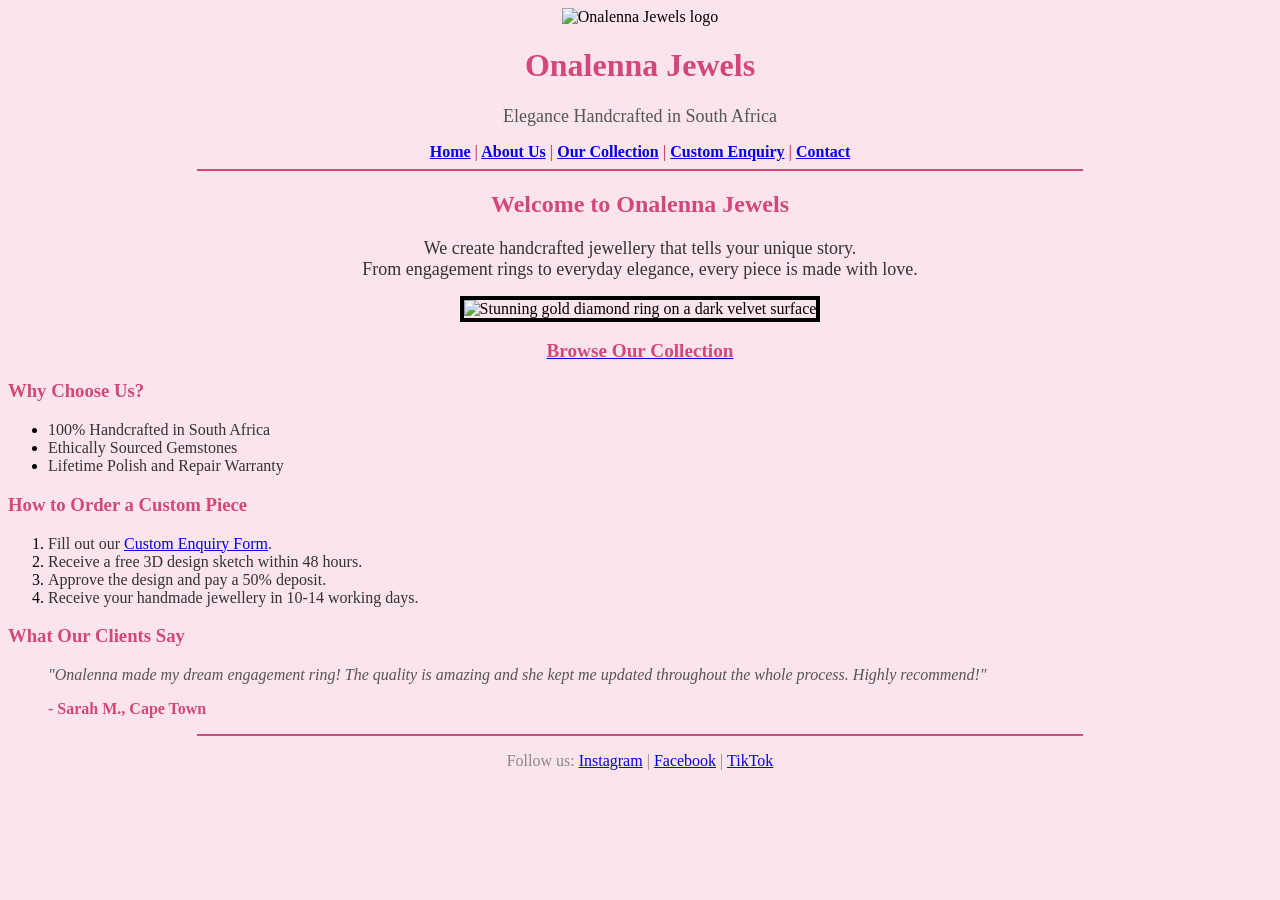
==== index.html @ fd7da93b "Add files via upload" ====
<!DOCTYPE html>
<html lang="en">
<head>
    <meta charset="UTF-8">
    <meta name="viewport" content="width=device-width, initial-scale=1.0">
    <!-- I set the title to show the brand name and home page -->
    <title>Onalenna Jewels - Home</title>
</head>

<!-- I chose a soft cream background to keep the jewellery images looking elegant -->
<body bgcolor="#fce4ec">

    <!-- Header section with logo and brand name -->
    <header>
        <center>
            <!-- I added a logo placeholder here. I will save a small PNG as 'logo-placeholder.png' in my images folder -->
            <img src="images/logo-placeholder.png" alt="Onalenna Jewels logo" width="80" height="80">
            <h1><font color="#d4477b">Onalenna Jewels</font></h1>
            <p><font color="#555555" size="4">Elegance Handcrafted in South Africa</font></p>
        </center>
    </header>

    <!-- I built my main navigation bar here so users can easily jump to any of the 5 pages -->
    <center>
        <nav>
            <b>
                <a href="index.html">Home</a> <font color="#d4477b">|</font>
                <a href="about.html">About Us</a> <font color="#d4477b">|</font>
                <a href="products.html">Our Collection</a> <font color="#d4477b">|</font>
                <a href="enquiry.html">Custom Enquiry</a> <font color="#d4477b">|</font>
                <a href="contact.html">Contact</a>
            </b>
        </nav>
    </center>

    <hr color="#d4477b" width="70%">

    <!-- Main content starts here -->
    <main>
        <!-- Hero Section: I put the welcome message and the big hero image here -->
        <center>
            <h2><font color="#d4477b">Welcome to Onalenna Jewels</font></h2>
            <p><font color="#333333" size="4">We create handcrafted jewellery that tells your unique story.<br>From engagement rings to everyday elegance, every piece is made with love.</font></p>

            <!-- This is the main hero image that catches the user's eye -->
            <img src="images/1 (1).jpg" alt="Stunning gold diamond ring on a dark velvet surface" border="4" width="500">
            <br><br>

            <!-- I added a big call-to-action button to send users straight to the products page -->
            <big><b><a href="products.html"><font color="#d4477b">Browse Our Collection</font></a></b></big>
        </center>

        <!-- I made a list of the main selling points to convince visitors to buy from us -->
        <h3><font color="#d4477b">Why Choose Us?</font></h3>
        <ul>
            <li><font color="#333333" size="3">100% Handcrafted in South Africa</font></li>
            <li><font color="#333333" size="3">Ethically Sourced Gemstones</font></li>
            <li><font color="#333333" size="3">Lifetime Polish and Repair Warranty</font></li>
        </ul>

        <!-- I used an ordered list here to clearly walk the customer through the custom order process -->
        <h3><font color="#d4477b">How to Order a Custom Piece</font></h3>
        <ol>
            <li><font color="#333333">Fill out our <a href="enquiry.html">Custom Enquiry Form</a>.</font></li>
            <li><font color="#333333">Receive a free 3D design sketch within 48 hours.</font></li>
            <li><font color="#333333">Approve the design and pay a 50% deposit.</font></li>
            <li><font color="#333333">Receive your handmade jewellery in 10-14 working days.</font></li>
        </ol>

        <!-- I added a customer testimonial using a blockquote to build trust with new visitors -->
        <h3><font color="#d4477b">What Our Clients Say</font></h3>
        <blockquote>
            <p><font color="#555555" size="3"><i>"Onalenna made my dream engagement ring! The quality is amazing and she kept me updated throughout the whole process. Highly recommend!"</i></font></p>
            <p><font color="#d4477b"><b>- Sarah M., Cape Town</b></font></p>
        </blockquote>
    </main>

    <hr color="#d4477b" width="70%">

    <!-- Footer with copyright and social media links -->
    <footer>
        <center>
           <p>
    <font color="#888888">Follow us: 
    <a href="https://www.instagram.com" target="_blank" rel="noopener noreferrer">Instagram</a> | 
    <a href="https://www.facebook.com" target="_blank" rel="noopener noreferrer">Facebook</a> | 
    <a href="https://www.tiktok.com" target="_blank" rel="noopener noreferrer">TikTok</a>
    </font>
</p>
        </center>
    </footer>

</body>
</html>
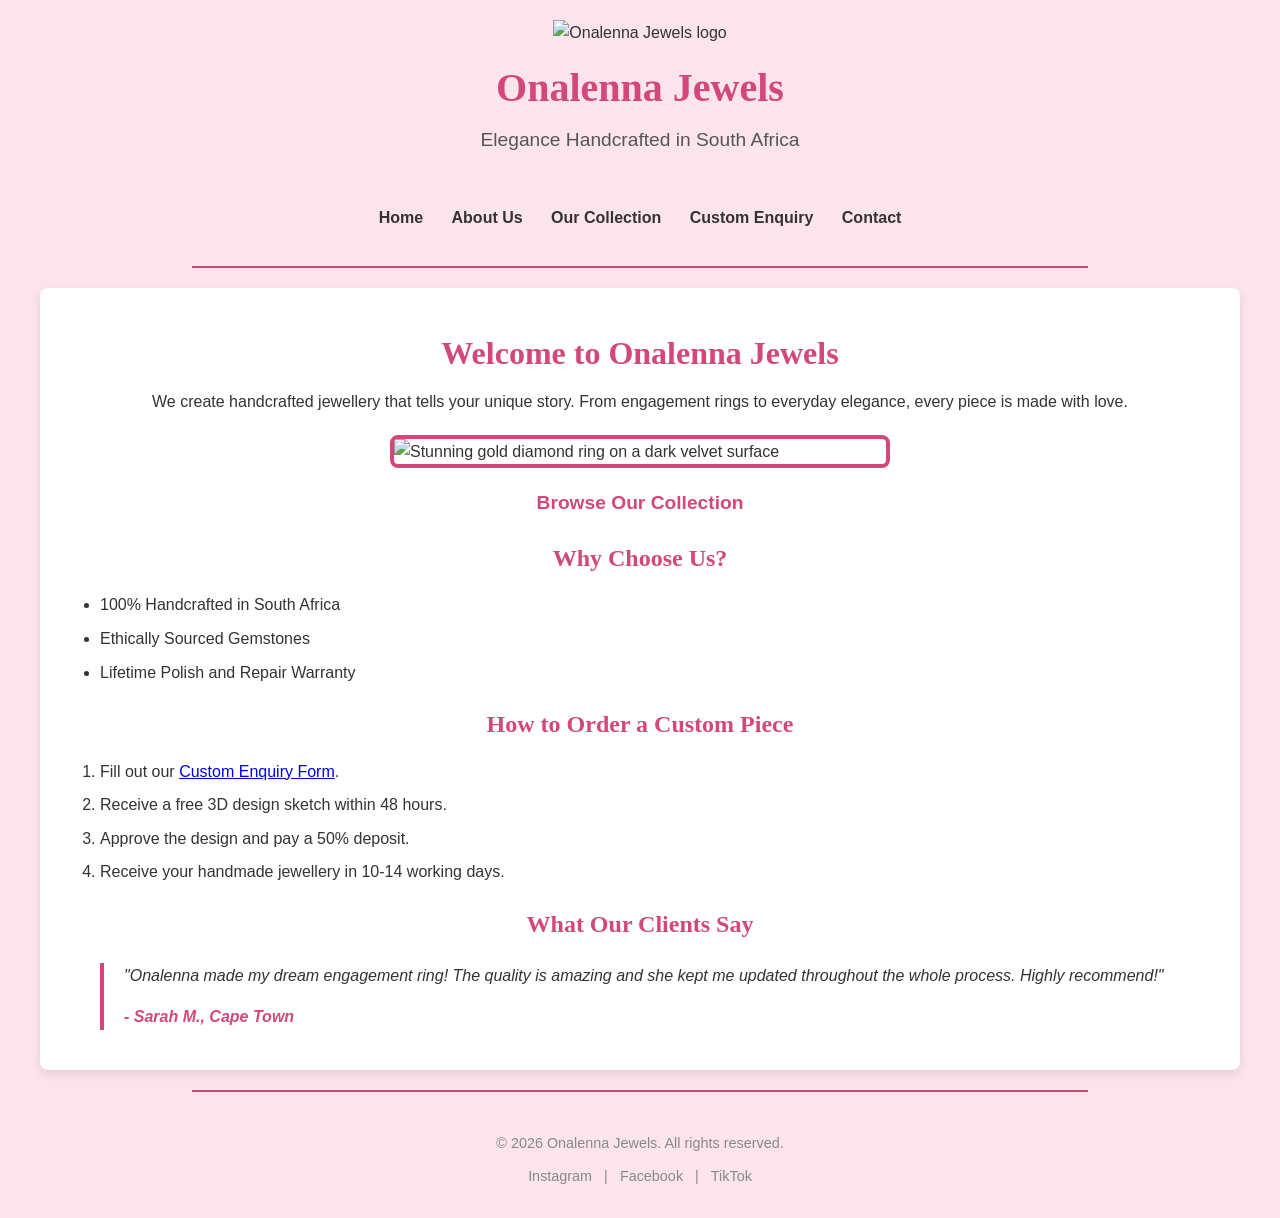
==== commit efbd8af7: "Add files via upload" ====
--- a/index.html
+++ b/index.html
@@ -3,91 +3,77 @@
 <head>
     <meta charset="UTF-8">
     <meta name="viewport" content="width=device-width, initial-scale=1.0">
-    <!-- I set the title to show the brand name and home page -->
+    <link rel="stylesheet" href="css/style.css">
     <title>Onalenna Jewels - Home</title>
 </head>
 
-<!-- I chose a soft cream background to keep the jewellery images looking elegant -->
-<body bgcolor="#fce4ec">
+<body>
 
-    <!-- Header section with logo and brand name -->
+    <!-- Header with logo and brand name -->
     <header>
-        <center>
-            <!-- I added a logo placeholder here. I will save a small PNG as 'logo-placeholder.png' in my images folder -->
-            <img src="images/logo-placeholder.png" alt="Onalenna Jewels logo" width="80" height="80">
-            <h1><font color="#d4477b">Onalenna Jewels</font></h1>
-            <p><font color="#555555" size="4">Elegance Handcrafted in South Africa</font></p>
-        </center>
+        <img src="images/logo-placeholder.png" alt="Onalenna Jewels logo">
+        <h1>Onalenna Jewels</h1>
+        <p>Elegance Handcrafted in South Africa</p>
     </header>
 
-    <!-- I built my main navigation bar here so users can easily jump to any of the 5 pages -->
-    <center>
-        <nav>
-            <b>
-                <a href="index.html">Home</a> <font color="#d4477b">|</font>
-                <a href="about.html">About Us</a> <font color="#d4477b">|</font>
-                <a href="products.html">Our Collection</a> <font color="#d4477b">|</font>
-                <a href="enquiry.html">Custom Enquiry</a> <font color="#d4477b">|</font>
-                <a href="contact.html">Contact</a>
-            </b>
-        </nav>
-    </center>
+    <!-- Navigation menu -->
+    <nav>
+        <a href="index.html">Home</a>
+        <a href="about.html">About Us</a>
+        <a href="products.html">Our Collection</a>
+        <a href="enquiry.html">Custom Enquiry</a>
+        <a href="contact.html">Contact</a>
+    </nav>
 
-    <hr color="#d4477b" width="70%">
+    <hr>
 
-    <!-- Main content starts here -->
+    <!-- Main content -->
     <main>
-        <!-- Hero Section: I put the welcome message and the big hero image here -->
-        <center>
-            <h2><font color="#d4477b">Welcome to Onalenna Jewels</font></h2>
-            <p><font color="#333333" size="4">We create handcrafted jewellery that tells your unique story.<br>From engagement rings to everyday elegance, every piece is made with love.</font></p>
 
-            <!-- This is the main hero image that catches the user's eye -->
-            <img src="images/1 (1).jpg" alt="Stunning gold diamond ring on a dark velvet surface" border="4" width="500">
-            <br><br>
+        <!-- Hero section with welcome message and main image -->
+        <h2>Welcome to Onalenna Jewels</h2>
+        <p>We create handcrafted jewellery that tells your unique story. From engagement rings to everyday elegance, every piece is made with love.</p>
 
-            <!-- I added a big call-to-action button to send users straight to the products page -->
-            <big><b><a href="products.html"><font color="#d4477b">Browse Our Collection</font></a></b></big>
-        </center>
+        <img src="images/1 (1).jpg" alt="Stunning gold diamond ring on a dark velvet surface" class="hero-image">
 
-        <!-- I made a list of the main selling points to convince visitors to buy from us -->
-        <h3><font color="#d4477b">Why Choose Us?</font></h3>
+        <p class="cta-link"><a href="products.html">Browse Our Collection</a></p>
+
+        <!-- Key selling points -->
+        <h3>Why Choose Us?</h3>
         <ul>
-            <li><font color="#333333" size="3">100% Handcrafted in South Africa</font></li>
-            <li><font color="#333333" size="3">Ethically Sourced Gemstones</font></li>
-            <li><font color="#333333" size="3">Lifetime Polish and Repair Warranty</font></li>
+            <li>100% Handcrafted in South Africa</li>
+            <li>Ethically Sourced Gemstones</li>
+            <li>Lifetime Polish and Repair Warranty</li>
         </ul>
 
-        <!-- I used an ordered list here to clearly walk the customer through the custom order process -->
-        <h3><font color="#d4477b">How to Order a Custom Piece</font></h3>
+        <!-- Order process steps -->
+        <h3>How to Order a Custom Piece</h3>
         <ol>
-            <li><font color="#333333">Fill out our <a href="enquiry.html">Custom Enquiry Form</a>.</font></li>
-            <li><font color="#333333">Receive a free 3D design sketch within 48 hours.</font></li>
-            <li><font color="#333333">Approve the design and pay a 50% deposit.</font></li>
-            <li><font color="#333333">Receive your handmade jewellery in 10-14 working days.</font></li>
+            <li>Fill out our <a href="enquiry.html">Custom Enquiry Form</a>.</li>
+            <li>Receive a free 3D design sketch within 48 hours.</li>
+            <li>Approve the design and pay a 50% deposit.</li>
+            <li>Receive your handmade jewellery in 10-14 working days.</li>
         </ol>
 
-        <!-- I added a customer testimonial using a blockquote to build trust with new visitors -->
-        <h3><font color="#d4477b">What Our Clients Say</font></h3>
+        <!-- Customer testimonial -->
+        <h3>What Our Clients Say</h3>
         <blockquote>
-            <p><font color="#555555" size="3"><i>"Onalenna made my dream engagement ring! The quality is amazing and she kept me updated throughout the whole process. Highly recommend!"</i></font></p>
-            <p><font color="#d4477b"><b>- Sarah M., Cape Town</b></font></p>
+            <p>"Onalenna made my dream engagement ring! The quality is amazing and she kept me updated throughout the whole process. Highly recommend!"</p>
+            <p class="client-name">- Sarah M., Cape Town</p>
         </blockquote>
+
     </main>
 
-    <hr color="#d4477b" width="70%">
+    <hr>
 
-    <!-- Footer with copyright and social media links -->
+    <!-- Footer with copyright and social media -->
     <footer>
-        <center>
-           <p>
-    <font color="#888888">Follow us: 
-    <a href="https://www.instagram.com" target="_blank" rel="noopener noreferrer">Instagram</a> | 
-    <a href="https://www.facebook.com" target="_blank" rel="noopener noreferrer">Facebook</a> | 
-    <a href="https://www.tiktok.com" target="_blank" rel="noopener noreferrer">TikTok</a>
-    </font>
-</p>
-        </center>
+        <p>&copy; 2026 Onalenna Jewels. All rights reserved.</p>
+        <p>
+            <a href="https://www.instagram.com" target="_blank" rel="noopener noreferrer">Instagram</a> |
+            <a href="https://www.facebook.com" target="_blank" rel="noopener noreferrer">Facebook</a> |
+            <a href="https://www.tiktok.com" target="_blank" rel="noopener noreferrer">TikTok</a>
+        </p>
     </footer>
 
 </body>
--- a/css/style.css
+++ b/css/style.css
@@ -0,0 +1,508 @@
+/* I set base styles for the entire website */
+* {
+    margin: 0;
+    padding: 0;
+    box-sizing: border-box;
+}
+
+body {
+    background-color: #fce4ec;
+    font-family: Arial, Helvetica, sans-serif;
+    color: #333333;
+    line-height: 1.6;
+}
+
+header {
+    background-color: #fce4ec;
+    padding: 20px 0;
+    text-align: center;
+}
+
+header h1 {
+    color: #d4477b;
+    font-size: 2.5rem;
+    font-family: Georgia, "Times New Roman", serif;
+    margin: 10px 0 5px 0;
+}
+
+header p {
+    color: #555555;
+    font-size: 1.2rem;
+}
+
+header img {
+    width: 80px;
+    height: 80px;
+}
+
+nav {
+    text-align: center;
+    padding: 15px 0;
+}
+
+nav a {
+    color: #333333;
+    text-decoration: none;
+    font-weight: bold;
+    padding: 8px 12px;
+    transition: color 0.3s ease;
+}
+
+nav a:hover {
+    color: #d4477b;
+    text-decoration: underline;
+}
+
+main {
+    max-width: 1200px;
+    margin: 0 auto;
+    padding: 20px;
+    background-color: #ffffff;
+    border-radius: 8px;
+    box-shadow: 0 4px 8px rgba(0, 0, 0, 0.1);
+}
+
+h2 {
+    color: #d4477b;
+    font-family: Georgia, "Times New Roman", serif;
+    font-size: 2rem;
+    margin: 20px 0 10px 0;
+    text-align: center;
+}
+
+h3 {
+    color: #d4477b;
+    font-family: Georgia, "Times New Roman", serif;
+    font-size: 1.5rem;
+    margin: 20px 0 10px 0;
+    text-align: center;
+}
+
+p {
+    color: #333333;
+    font-size: 1rem;
+    margin-bottom: 15px;
+    text-align: center;
+}
+
+ul, ol {
+    padding-left: 40px;
+    margin: 15px 0;
+}
+
+li {
+    color: #333333;
+    font-size: 1rem;
+    margin-bottom: 8px;
+}
+
+/* I fixed the image sizes so they scale properly */
+.hero-image {
+    display: block;
+    max-width: 100%;
+    height: auto;
+    border: 4px solid #d4477b;
+    border-radius: 8px;
+    margin: 20px auto;
+    width: 500px;
+}
+
+.product-image {
+    border: 4px solid #d4477b;
+    border-radius: 8px;
+    max-width: 100%;
+    height: auto;
+    display: block;
+    margin: 10px auto;
+    width: 250px;
+}
+
+.workshop-image {
+    border: 4px solid #d4477b;
+    border-radius: 8px;
+    max-width: 100%;
+    height: auto;
+    display: block;
+    margin: 20px auto;
+    width: 400px;
+}
+
+/* I wrapped each product in a card with hover effect */
+.product-card {
+    background-color: #faf6f0;
+    border: 2px solid #e0e0e0;
+    border-radius: 12px;
+    padding: 20px;
+    margin: 20px auto;
+    max-width: 400px;
+    text-align: center;
+    transition: all 0.3s ease;
+}
+
+.product-card:hover {
+    border-color: #d4477b;
+    box-shadow: 0 8px 20px rgba(212, 71, 123, 0.3);
+    transform: translateY(-5px);
+}
+
+.product-card h3 {
+    margin-top: 0;
+}
+
+.product-card p {
+    margin-bottom: 0;
+}
+
+/* Map container */
+.map-container {
+    text-align: center;
+    margin: 20px 0;
+}
+
+.map-container iframe {
+    border: 4px solid #d4477b;
+    border-radius: 8px;
+    max-width: 100%;
+    height: auto;
+}
+
+.map-container p {
+    color: #888888;
+    font-size: 0.9rem;
+    font-style: italic;
+    margin-top: 10px;
+}
+
+/* Table styles */
+table {
+    width: 100%;
+    max-width: 80%;
+    margin: 20px auto;
+    border-collapse: collapse;
+    background-color: #ffffff;
+}
+
+table th {
+    background-color: #d4477b;
+    color: #ffffff;
+    font-weight: bold;
+    padding: 12px;
+    text-align: center;
+}
+
+table td {
+    color: #333333;
+    padding: 10px;
+    text-align: center;
+}
+
+table tr:nth-child(even) {
+    background-color: #f5f0eb;
+}
+
+table tr:hover {
+    background-color: #fce4ec;
+    transition: background-color 0.3s ease;
+}
+
+/* Form styles */
+form {
+    max-width: 600px;
+    margin: 20px auto;
+    padding: 20px;
+    background-color: #ffffff;
+    border: 1px solid #e0e0e0;
+    border-radius: 8px;
+}
+
+form label {
+    color: #d4477b;
+    font-weight: bold;
+    display: block;
+    margin-top: 10px;
+}
+
+form input[type="text"],
+form input[type="email"],
+form input[type="tel"],
+form input[type="date"],
+form input[type="number"],
+form textarea,
+form select {
+    width: 100%;
+    padding: 10px;
+    margin-top: 5px;
+    border: 1px solid #cccccc;
+    border-radius: 4px;
+    font-size: 1rem;
+    font-family: Arial, Helvetica, sans-serif;
+}
+
+form input[type="text"]:focus,
+form input[type="email"]:focus,
+form input[type="tel"]:focus,
+form input[type="date"]:focus,
+form input[type="number"]:focus,
+form textarea:focus,
+form select:focus {
+    border-color: #d4477b;
+    outline: 2px solid #d4477b;
+    outline-offset: 2px;
+}
+
+form input[type="submit"] {
+    background-color: #d4477b;
+    color: #ffffff;
+    border: none;
+    padding: 12px 30px;
+    font-size: 1.1rem;
+    font-weight: bold;
+    border-radius: 4px;
+    cursor: pointer;
+    margin-top: 20px;
+    transition: background-color 0.3s ease;
+}
+
+form input[type="submit"]:hover {
+    background-color: #b83a66;
+}
+
+form input[type="radio"] {
+    margin-right: 8px;
+}
+
+form input[type="radio"] + label {
+    display: inline;
+    font-weight: normal;
+    color: #333333;
+}
+
+/* Blockquote styles */
+blockquote {
+    border-left: 4px solid #d4477b;
+    padding-left: 20px;
+    margin: 20px 40px;
+    font-style: italic;
+}
+
+blockquote p {
+    text-align: left;
+}
+
+.client-name {
+    color: #d4477b;
+    font-weight: bold;
+    text-align: left;
+}
+
+/* Call to action */
+.cta-link a {
+    color: #d4477b;
+    text-decoration: none;
+    font-size: 1.2rem;
+    font-weight: bold;
+}
+
+.cta-link a:hover {
+    text-decoration: underline;
+}
+
+/* Footer */
+footer {
+    background-color: #fce4ec;
+    padding: 20px 0;
+    text-align: center;
+}
+
+footer p {
+    color: #888888;
+    font-size: 0.9rem;
+    margin-bottom: 10px;
+}
+
+footer a {
+    color: #888888;
+    text-decoration: none;
+    margin: 0 8px;
+}
+
+footer a:hover {
+    color: #d4477b;
+    text-decoration: underline;
+}
+
+hr {
+    border: none;
+    height: 2px;
+    background-color: #d4477b;
+    width: 70%;
+    margin: 20px auto;
+}
+
+/* Responsive styles */
+@media screen and (max-width: 768px) {
+    header h1 {
+        font-size: 2rem;
+    }
+
+    header p {
+        font-size: 1rem;
+    }
+
+    nav a {
+        font-size: 0.9rem;
+        padding: 6px 8px;
+    }
+
+    main {
+        padding: 15px;
+        margin: 10px;
+    }
+
+    h2 {
+        font-size: 1.6rem;
+    }
+
+    h3 {
+        font-size: 1.2rem;
+    }
+
+    .hero-image {
+        width: 100%;
+    }
+
+    .product-image {
+        width: 100%;
+        max-width: 300px;
+    }
+
+    .workshop-image {
+        width: 100%;
+        max-width: 400px;
+    }
+
+    .product-card {
+        max-width: 100%;
+    }
+
+    table {
+        max-width: 100%;
+        font-size: 0.9rem;
+    }
+
+    table th,
+    table td {
+        padding: 8px;
+    }
+
+    form {
+        padding: 15px;
+        margin: 10px;
+    }
+
+    blockquote {
+        margin: 15px 20px;
+    }
+}
+
+@media screen and (max-width: 480px) {
+    header h1 {
+        font-size: 1.5rem;
+    }
+
+    header p {
+        font-size: 0.9rem;
+    }
+
+    header img {
+        width: 60px;
+        height: 60px;
+    }
+
+    nav a {
+        font-size: 0.8rem;
+        padding: 4px 6px;
+        display: inline-block;
+        margin: 2px 0;
+    }
+
+    main {
+        padding: 10px;
+        margin: 5px;
+    }
+
+    h2 {
+        font-size: 1.3rem;
+    }
+
+    h3 {
+        font-size: 1.1rem;
+    }
+
+    p {
+        font-size: 0.9rem;
+        text-align: left;
+    }
+
+    ul, ol {
+        padding-left: 20px;
+    }
+
+    li {
+        font-size: 0.9rem;
+    }
+
+    .product-image {
+        max-width: 100%;
+    }
+
+    .workshop-image {
+        max-width: 100%;
+    }
+
+    .product-card {
+        padding: 10px;
+    }
+
+    table {
+        font-size: 0.8rem;
+    }
+
+    table th,
+    table td {
+        padding: 5px;
+    }
+
+    form {
+        padding: 10px;
+        margin: 5px;
+    }
+
+    form input[type="submit"] {
+        width: 100%;
+        padding: 10px;
+    }
+
+    blockquote {
+        margin: 10px;
+        padding-left: 10px;
+    }
+
+    .map-container iframe {
+        width: 100%;
+        height: 250px;
+    }
+
+    hr {
+        width: 90%;
+    }
+
+    footer p {
+        font-size: 0.7rem;
+    }
+
+    footer a {
+        margin: 0 5px;
+        font-size: 0.8rem;
+    }
+}
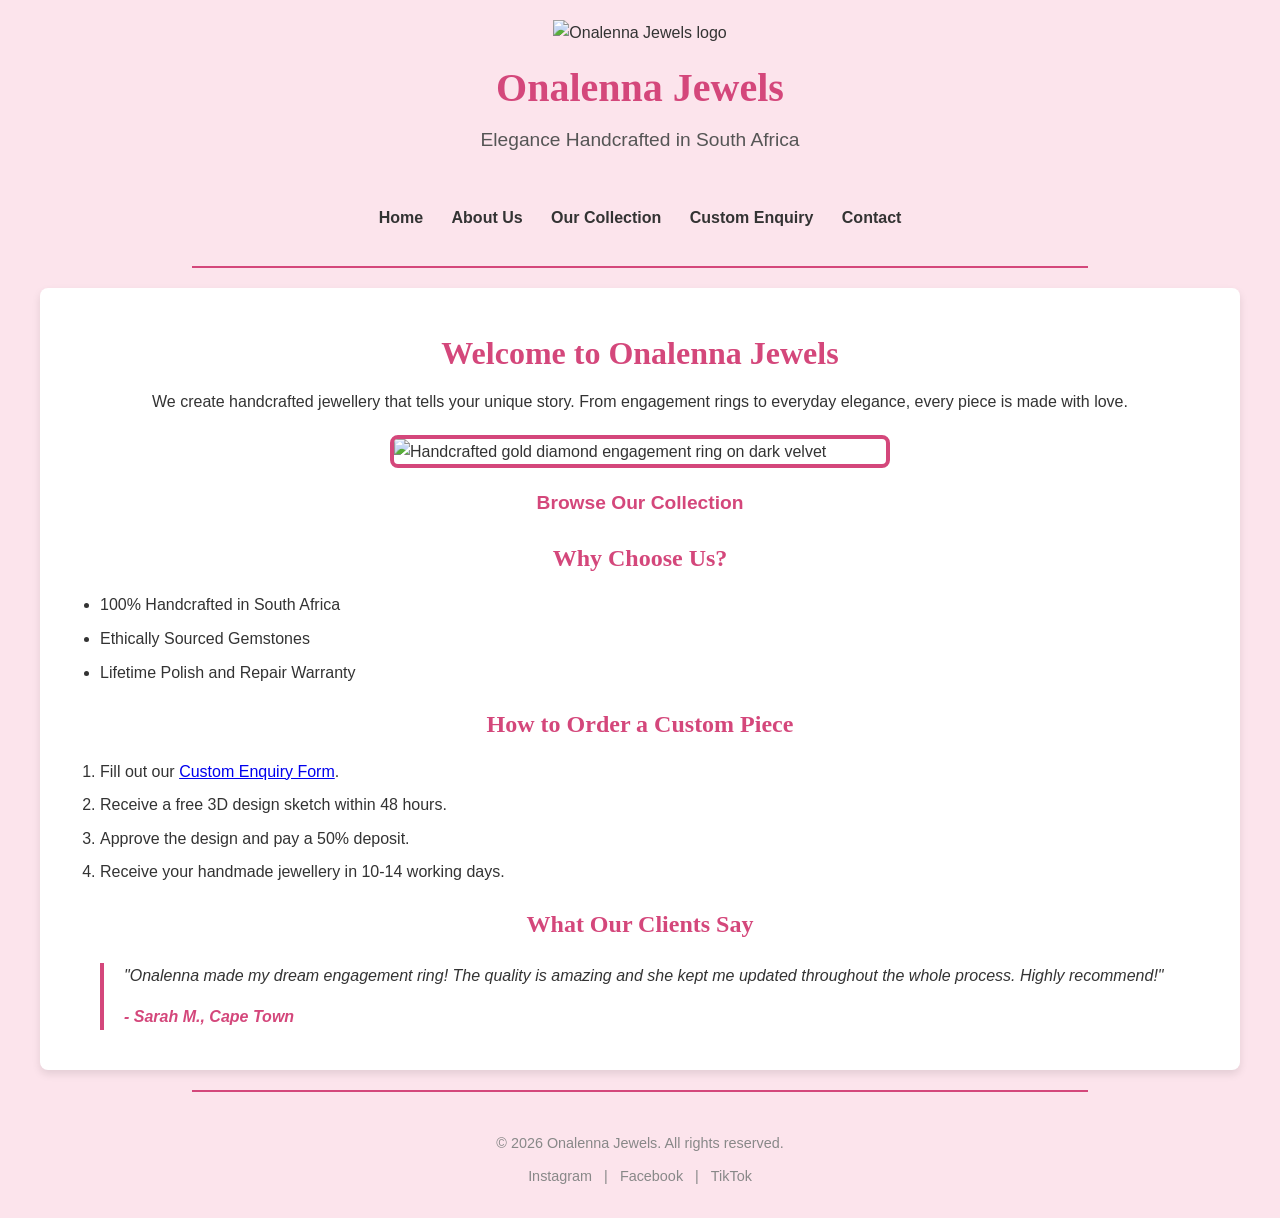
==== commit c2768a74: "Add files via upload" ====
--- a/index.html
+++ b/index.html
@@ -3,20 +3,21 @@
 <head>
     <meta charset="UTF-8">
     <meta name="viewport" content="width=device-width, initial-scale=1.0">
+    <meta name="description" content="Onalenna Jewels creates handcrafted South African jewellery in gold, silver and platinum. Browse our collection of rings, necklaces, earrings and bracelets.">
+    <meta name="keywords" content="handcrafted jewellery, South African jewellery, engagement rings, gold necklaces, pearl earrings, custom jewellery, Onalenna Jewels">
+    <meta name="author" content="Onalenna Jewels">
     <link rel="stylesheet" href="css/style.css">
-    <title>Onalenna Jewels - Home</title>
+    <title>Onalenna Jewels | Handcrafted South African Jewellery</title>
 </head>
 
 <body>
 
-    <!-- Header with logo and brand name -->
     <header>
         <img src="images/logo-placeholder.png" alt="Onalenna Jewels logo">
         <h1>Onalenna Jewels</h1>
         <p>Elegance Handcrafted in South Africa</p>
     </header>
 
-    <!-- Navigation menu -->
     <nav>
         <a href="index.html">Home</a>
         <a href="about.html">About Us</a>
@@ -27,18 +28,15 @@
 
     <hr>
 
-    <!-- Main content -->
     <main>
 
-        <!-- Hero section with welcome message and main image -->
         <h2>Welcome to Onalenna Jewels</h2>
         <p>We create handcrafted jewellery that tells your unique story. From engagement rings to everyday elegance, every piece is made with love.</p>
 
-        <img src="images/1 (1).jpg" alt="Stunning gold diamond ring on a dark velvet surface" class="hero-image">
+        <img src="images/1 (1).jpg" alt="Handcrafted gold diamond engagement ring on dark velvet" class="hero-image">
 
         <p class="cta-link"><a href="products.html">Browse Our Collection</a></p>
 
-        <!-- Key selling points -->
         <h3>Why Choose Us?</h3>
         <ul>
             <li>100% Handcrafted in South Africa</li>
@@ -46,7 +44,6 @@
             <li>Lifetime Polish and Repair Warranty</li>
         </ul>
 
-        <!-- Order process steps -->
         <h3>How to Order a Custom Piece</h3>
         <ol>
             <li>Fill out our <a href="enquiry.html">Custom Enquiry Form</a>.</li>
@@ -55,7 +52,6 @@
             <li>Receive your handmade jewellery in 10-14 working days.</li>
         </ol>
 
-        <!-- Customer testimonial -->
         <h3>What Our Clients Say</h3>
         <blockquote>
             <p>"Onalenna made my dream engagement ring! The quality is amazing and she kept me updated throughout the whole process. Highly recommend!"</p>
@@ -66,7 +62,6 @@
 
     <hr>
 
-    <!-- Footer with copyright and social media -->
     <footer>
         <p>&copy; 2026 Onalenna Jewels. All rights reserved.</p>
         <p>
@@ -76,5 +71,6 @@
         </p>
     </footer>
 
+    <script src="js/script.js"></script>
 </body>
 </html>
